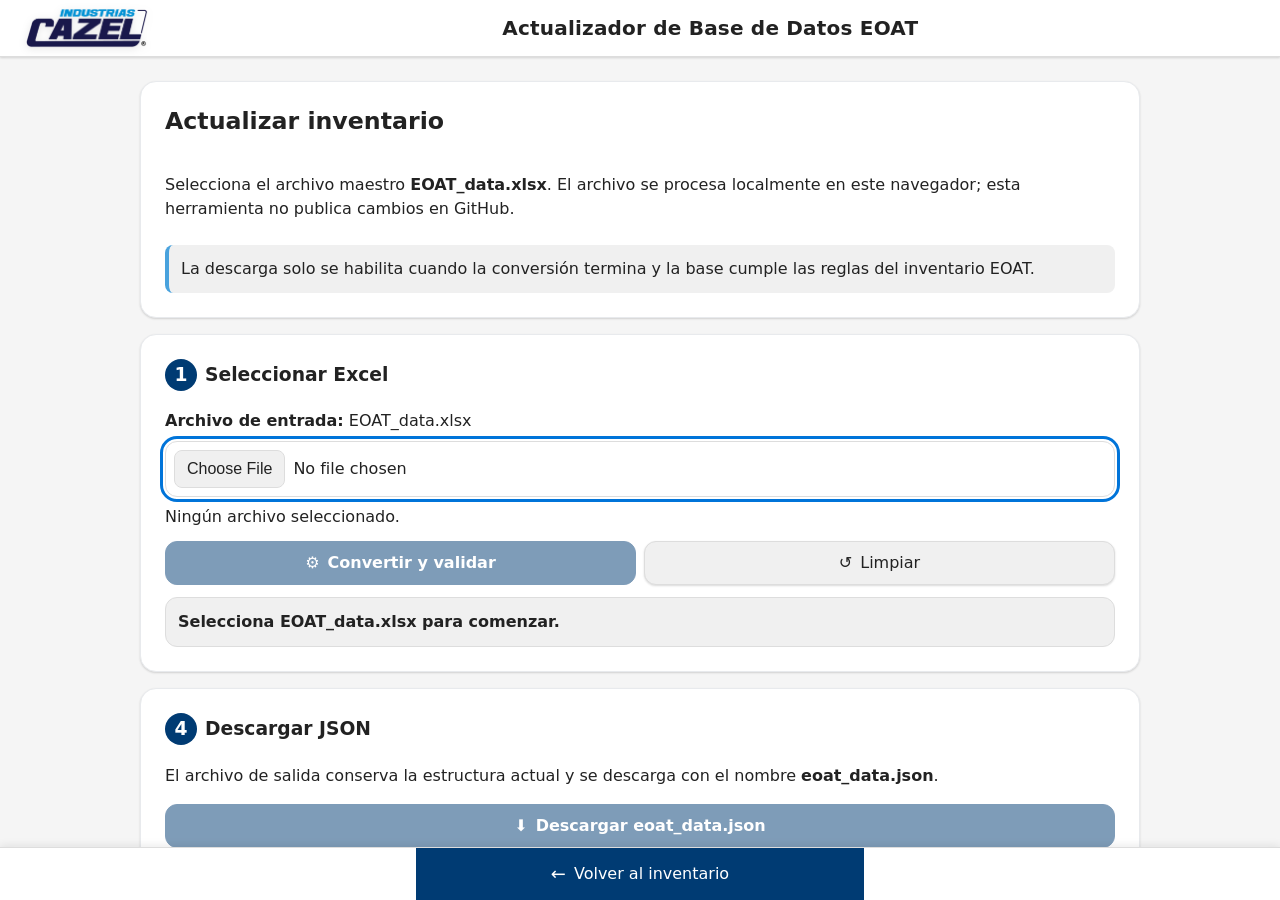
==== admin.html @ 73a30abc "Release 2.0 - actualizacion de inventario EOAT" ====
<!doctype html>
<html lang="es-MX">
  <head>
    <meta charset="UTF-8" />
    <meta
      name="viewport"
      content="width=device-width, initial-scale=1, viewport-fit=cover, interactive-widget=resizes-content"
    />
    <meta
      name="description"
      content="Actualizador local de la base de datos del inventario EOAT de Industrias Cazel"
    />
    <title>Actualizar Base EOAT | Cazel</title>
    <link rel="stylesheet" href="./styles.css" />
    <link rel="stylesheet" href="./admin.css" />
    <link rel="icon" href="./assets/MainIcon.ico" type="image/x-icon" />
    <meta name="color-scheme" content="light dark" />
  </head>
  <body>
    <header class="site-header">
      <div id="cazel-logo-wrapper">
        <img
          id="cazel-logo"
          class="logo"
          src="./assets/LogoCazel.webp"
          alt="Logo Industrias Cazel"
          loading="eager"
        />
      </div>
      <h1 class="site-title">Actualizador de Base de Datos EOAT</h1>
    </header>

    <main id="admin-content" class="main-content" tabindex="-1">
      <noscript class="no-js-warning">
        <div role="alert">
          Esta herramienta requiere JavaScript para leer el Excel y generar el JSON.
        </div>
      </noscript>

      <section class="screen admin-screen" aria-labelledby="admin-title">
        <div class="admin-card admin-intro">
          <h2 id="admin-title">Actualizar inventario</h2>
          <p>
            Selecciona el archivo maestro <strong>EOAT_data.xlsx</strong>. El archivo se procesa
            localmente en este navegador; esta herramienta no publica cambios en GitHub.
          </p>
          <p class="admin-note">
            La descarga solo se habilita cuando la conversión termina y la base cumple las
            reglas del inventario EOAT.
          </p>
        </div>

        <section class="admin-card" aria-labelledby="select-title">
          <h3 id="select-title"><span class="admin-step-label">1</span>Seleccionar Excel</h3>
          <div class="file-picker">
            <label for="excel-file"><strong>Archivo de entrada:</strong> EOAT_data.xlsx</label>
            <input
              id="excel-file"
              type="file"
              accept=".xlsx,application/vnd.openxmlformats-officedocument.spreadsheetml.sheet"
            />
            <span id="file-summary">Ningún archivo seleccionado.</span>
          </div>
          <div class="admin-actions">
            <button id="convert-btn" type="button" class="btn btn--primary" disabled>
              <span aria-hidden="true">⚙️</span>
              <span><strong>Convertir y validar</strong></span>
            </button>
            <button id="reset-btn" type="button" class="btn btn--secondary">
              <span aria-hidden="true">↺</span>
              <span>Limpiar</span>
            </button>
          </div>
          <div
            id="admin-status"
            class="admin-status"
            role="status"
            aria-live="polite"
            aria-atomic="true"
          >
            Selecciona EOAT_data.xlsx para comenzar.
          </div>
        </section>

        <section id="validation-card" class="admin-card hidden" aria-labelledby="validation-title">
          <h3 id="validation-title"><span class="admin-step-label">2</span>Validación</h3>
          <div id="validation-summary"></div>
          <details id="validation-details" class="admin-details hidden">
            <summary>Ver incidencias</summary>
            <ul id="validation-list" class="validation-list"></ul>
          </details>
        </section>

        <section id="comparison-card" class="admin-card hidden" aria-labelledby="comparison-title">
          <h3 id="comparison-title"><span class="admin-step-label">3</span>Comparación con la base actual</h3>
          <p id="comparison-note"></p>
          <div class="admin-grid" aria-label="Resumen de cambios">
            <div class="admin-metric admin-metric--new">
              <strong id="metric-new">0</strong>
              <span>Nuevos</span>
            </div>
            <div class="admin-metric admin-metric--modified">
              <strong id="metric-modified">0</strong>
              <span>Modificados</span>
            </div>
            <div class="admin-metric admin-metric--removed">
              <strong id="metric-removed">0</strong>
              <span>Eliminados</span>
            </div>
            <div class="admin-metric admin-metric--same">
              <strong id="metric-same">0</strong>
              <span>Sin cambios</span>
            </div>
          </div>
          <details id="changes-details" class="admin-details hidden">
            <summary>Ver detalle de cambios</summary>
            <div class="admin-table-wrap">
              <table class="admin-table">
                <thead>
                  <tr>
                    <th scope="col">Tipo</th>
                    <th scope="col">EOAT / espacio</th>
                    <th scope="col">Detalle</th>
                  </tr>
                </thead>
                <tbody id="changes-body"></tbody>
              </table>
            </div>
          </details>
        </section>

        <section id="download-card" class="admin-card" aria-labelledby="download-title">
          <h3 id="download-title"><span class="admin-step-label">4</span>Descargar JSON</h3>
          <p>
            El archivo de salida conserva la estructura actual y se descarga con el nombre
            <strong>eoat_data.json</strong>.
          </p>
          <div class="admin-actions">
            <button id="download-btn" type="button" class="btn btn--primary" disabled>
              <span aria-hidden="true">⬇️</span>
              <span><strong>Descargar eoat_data.json</strong></span>
            </button>
          </div>
          <p class="admin-download-note">
            Después de descargarlo, reemplaza manualmente <strong>data/eoat_data.json</strong>
            en tu copia local o en el repositorio de GitHub. Esta página no escribe en GitHub.
          </p>
        </section>
      </section>
    </main>

    <footer class="site-footer admin-footer">
      <nav class="navbar" aria-label="Navegación administrativa">
        <a class="btn btn--primary" href="./index.html">
          <span class="icon nav-icon" aria-hidden="true">←</span>
          <span>Volver al inventario</span>
        </a>
      </nav>
    </footer>

    <script src="./assets/vendor/jszip.min.js"></script>
    <script src="./eoat-xlsx-reader.js"></script>
    <script src="./eoat-converter.js"></script>
    <script src="./eoat-validator.js"></script>
    <script src="./admin.js" defer></script>
  </body>
</html>
---- styles.css ----
/*
Proyecto: Sistema de Inventario Digital EOAT
Autor:
    Ing. José Antonio Guzmán Trujillo
    Becario de Procesos | Industrias Cazel
    tecnicosprocesos@cazel.mx
    2026
*/

/* VARIABLES DE DISENO */

:root {
  /* Type scale */

  --fs-200: 0.75rem;
  --fs-300: 0.875rem;
  --fs-400: 1rem;
  --fs-500: 1.125rem;
  --fs-600: 1.25rem;
  --fs-700: 1.5rem;
  --fs-800: 2rem;
  --fs-900: 2.5rem;

  /* Spacing scale */

  --space-1: 4px;
  --space-2: 8px;
  --space-3: 12px;
  --space-4: 16px;
  --space-5: 20px;
  --space-6: 24px;
  --space-8: 32px;
  --space-10: 40px;
  --space-12: 48px;
  --space-16: 64px;

  /* Radii */

  --radius-sm: 8px;
  --radius: 12px;
  --radius-lg: 16px;
  --radius-xl: 20px;

  /* Shadows */

  --shadow-sm: 0 1px 3px rgba(0, 0, 0, 0.05), 0 1px 2px rgba(0, 0, 0, 0.1);

  --shadow: 0 4px 6px rgba(0, 0, 0, 0.05), 0 10px 15px rgba(0, 0, 0, 0.1);

  --shadow-lg: 0 10px 25px rgba(0, 0, 0, 0.1), 0 20px 40px rgba(0, 0, 0, 0.06);

  --shadow-xl: 0 25px 50px rgba(0, 0, 0, 0.15);

  /* Borders */

  --border-0: 0.5px solid var(--color-border);
  --border-1: 1px solid var(--color-border);
  --border-2: 2px solid var(--color-border);
  --border-3: 3px solid var(--color-border);

  /* Colors */

  --color-primary: #003b73;
  --color-primary-light: #0059b3;
  --color-primary-dark: #00264d;

  --color-accent: #0074d9;
  --color-accent-light: #3399ff;
  --color-accent-dark: #1976d2;

  --color-bg: #f5f5f5;
  --color-surface: #ffffff;
  --color-surface-muted: #f0f0f0;
  --color-surface-hover: #e8eaed;

  --color-text: #222222;
  --color-text-muted: #666666;
  --color-text-inverse: #ffffff;

  --color-border: #dddddd;
  --color-border-light: #e8eaed;

  --color-success: #2ecc71;
  --color-warning: #f39c12;
  --color-danger: #c0392b;
  --color-info: #49a2dd;

  /* Transitions */
  --transition-fast: 150ms cubic-bezier(0.4, 0, 0.2, 1);
  --transition-base: 250ms cubic-bezier(0.4, 0, 0.2, 1);
  --transition-slow: 350ms cubic-bezier(0.4, 0, 0.2, 1);

  /* Layout: no depende de una altura estimada del footer. */
  --content-max-width: 1000px;
  --page-padding: clamp(12px, 2.5vw, 24px);
}


/* =================================================
   1. BASE Y ESTRUCTURA DE LA APLICACION
   ================================================= */

*,
*::before,
*::after {
  box-sizing: border-box;
}

html {
  height: 100%;
  overflow: hidden;
  -webkit-text-size-adjust: 100%;
  text-size-adjust: 100%;
}

body {
  margin: 0;
  width: 100%;
  min-width: 0;
  height: 100vh;
  height: var(--app-height, 100dvh);
  display: grid;
  grid-template-columns: minmax(0, 1fr);
  grid-template-rows: auto minmax(0, 1fr) auto;
  overflow: hidden;
  font-family: "Inter", system-ui, -apple-system, "Segoe UI", Roboto, Arial, sans-serif;
  line-height: 1.5;
  background: var(--color-bg);
  color: var(--color-text);
  -webkit-font-smoothing: antialiased;
  -moz-osx-font-smoothing: grayscale;
}

button,
input,
select,
textarea {
  font: inherit;
  color: inherit;
}

button {
  cursor: pointer;
}

img {
  display: block;
  max-width: 100%;
  height: auto;
}

/* Header y footer son filas propias: solo main tiene scroll vertical. */
.site-header {
  display: flex;
  align-items: center;
  gap: clamp(8px, 2vw, 16px);
  min-width: 0;
  padding: var(--space-2) var(--page-padding);
  padding-top: calc(var(--space-2) + env(safe-area-inset-top, 0px));
  padding-right: max(var(--page-padding), env(safe-area-inset-right, 0px));
  padding-left: max(var(--page-padding), env(safe-area-inset-left, 0px));
  background: var(--color-surface);
  border-bottom: var(--border-1);
  box-shadow: var(--shadow-sm);
  position: relative;
  z-index: 10;
}

.site-title {
  flex: 1;
  min-width: 0;
  margin: 0;
  font-size: clamp(1rem, 0.75rem + 1vw, 1.25rem);
  line-height: 1.3;
  text-align: center;
  letter-spacing: 0.2px;
  overflow-wrap: anywhere;
}

#cazel-logo-wrapper {
  flex: 0 0 auto;
  display: flex;
  align-items: center;
  justify-content: center;
  max-width: 28%;
}

.logo {
  width: auto;
  max-height: 40px;
  object-fit: contain;
  filter: drop-shadow(0 2px 4px rgba(0, 0, 0, 0.1));
}

.main-content {
  min-height: 0;
  min-width: 0;
  width: 100%;
  overflow-y: auto;
  overflow-x: hidden;
  overscroll-behavior-y: contain;
  -webkit-overflow-scrolling: touch;
  padding: var(--page-padding);
  padding-right: max(var(--page-padding), env(safe-area-inset-right, 0px));
  padding-left: max(var(--page-padding), env(safe-area-inset-left, 0px));
  scroll-padding-block: var(--space-4);
}

.screen {
  display: block;
  width: 100%;
  max-width: var(--content-max-width);
  min-width: 0;
  margin-inline: auto;
  animation: screenIn var(--transition-fast);
}

.screen h2 {
  margin: 0 0 var(--space-3);
  font-size: clamp(1.125rem, 1rem + 0.6vw, 1.5rem);
  line-height: 1.3;
}

@keyframes screenIn {
  from { opacity: 0; }
  to { opacity: 1; }
}

/* =================================================
   2. CONTROLES Y BOTONES
   ================================================= */

.controls-container {
  display: flex;
  flex-wrap: wrap;
  align-items: center;
  gap: var(--space-2);
  margin-bottom: var(--space-3);
}

.controls-container > label {
  flex: 1 0 100%;
  font-size: var(--fs-300);
  font-weight: 600;
}

#eoat-search {
  flex: 1 1 10rem;
  width: 100%;
  min-width: 0;
  min-height: 44px;
  padding: var(--space-2) var(--space-3);
  /* 1rem tambien evita el zoom automatico habitual al enfocar en iOS. */
  font-size: var(--fs-400);
  border-radius: var(--radius);
  border: var(--border-1);
  background: var(--color-surface);
  transition: border-color var(--transition-fast), box-shadow var(--transition-fast);
}

#eoat-search:focus {
  border-color: var(--color-accent);
  box-shadow: 0 0 0 3px rgba(33, 150, 243, 0.15);
}

#eoat-search::placeholder,
#inbox-form input::placeholder,
#inbox-form textarea::placeholder {
  color: var(--color-text-muted);
  opacity: 1;
}

.btn {
  display: inline-flex;
  align-items: center;
  justify-content: center;
  gap: var(--space-2);
  min-height: 44px;
  min-width: 0;
  padding: var(--space-2) var(--space-3);
  border: 1px solid transparent;
  border-radius: var(--radius);
  font-size: var(--fs-400);
  line-height: 1.3;
  text-align: center;
  touch-action: manipulation;
  transition: background-color var(--transition-fast), border-color var(--transition-fast);
}

#print-btn {
  flex: 0 0 auto;
}

.btn--primary {
  background: var(--color-primary);
  color: var(--color-text-inverse);
}

.btn--secondary {
  background: var(--color-surface-muted);
  color: var(--color-text);
  border: var(--border-1);
  box-shadow: var(--shadow-sm);
}

.btn:disabled {
  opacity: 0.5;
  cursor: not-allowed;
}

:where(button, input, select, textarea, summary, a, [tabindex]):focus-visible {
  outline: 3px solid var(--color-accent);
  outline-offset: 2px;
}

.info-btn {
  display: inline-flex;
  align-items: center;
  justify-content: center;
  min-width: 40px;
  min-height: 40px;
  padding: var(--space-1);
  border: 0;
  border-radius: var(--radius-sm);
  background: linear-gradient(135deg, var(--color-info), var(--color-accent));
  color: var(--color-text-inverse);
  box-shadow: var(--shadow-sm);
  touch-action: manipulation;
}

/* =================================================
   3. RESULTADOS: SIN LIMITES DE ALTURA CALCULADOS
   ================================================= */

#results-counter {
  display: block;
  margin-bottom: var(--space-3);
  font-weight: 700;
}

#results-counter:empty {
  margin: 0;
}

#results-table-container {
  width: 100%;
  min-width: 0;
  max-height: none;
  overflow-x: auto;
  /* Sin altura limitada: el scroll vertical permanece en main. */
  overscroll-behavior-x: contain;
  border: var(--border-1);
  border-radius: var(--radius);
}

#results-table {
  width: 100%;
  min-width: 20rem;
  border-collapse: collapse;
  background: var(--color-surface);
  font-size: var(--fs-300);
}

#results-table th,
#results-table td {
  border: var(--border-1);
  padding: 6px;
  text-align: center;
  vertical-align: middle;
}

#results-table th {
  background: var(--color-surface-muted);
  text-transform: uppercase;
  line-height: 1.3;
}

#results-table td:first-child {
  font-weight: 600;
}

#results-table td:first-child,
#results-table td:nth-child(2),
#results-table td:nth-child(3) {
  white-space: nowrap;
}

#results-table td:last-child {
  width: 1%;
}

#results-table tbody tr:nth-child(even) {
  background: var(--color-surface-muted);
}

.nave-1 {
  background: rgba(192, 57, 43, 0.15);
  color: #b43126;
  font-weight: 700;
}

.nave-2 {
  background: rgba(41, 128, 185, 0.15);
  color: #216997;
  font-weight: 700;
}

.nave-3 {
  background: rgba(39, 174, 96, 0.15);
  color: #18743f;
  font-weight: 700;
}

.no-bg {
  background: none !important;
  padding: 0 !important;
  border: 0 !important;
  box-shadow: none !important;
}

/* =================================================
   4. BUZON, MAPAS Y AYUDA
   ================================================= */

#inbox-form-container,
#map-container,
#help-screen {
  min-width: 0;
  padding: clamp(12px, 2.5vw, 24px);
  background: var(--color-surface);
  border-radius: var(--radius-lg);
  border: 1px solid var(--color-border-light);
  box-shadow: var(--shadow-sm);
}

#inbox-form {
  display: flex;
  flex-direction: column;
  gap: var(--space-2);
}

#inbox-form label:not(:first-child) {
  margin-top: var(--space-2);
}

#inbox-form input,
#inbox-form textarea,
#inbox-form select {
  width: 100%;
  min-width: 0;
  min-height: 44px;
  padding: var(--space-3);
  border-radius: var(--radius);
  border: var(--border-1);
  font-size: var(--fs-400);
  color: var(--color-text);
  background: var(--color-surface);
}

#inbox-form textarea {
  resize: vertical;
  min-height: 8rem;
  max-width: 100%;
}

#inbox-form :is(input, textarea, select):focus {
  border-color: var(--color-accent);
}

#inbox-form button[type="submit"] {
  align-self: flex-start;
  margin-top: var(--space-2);
}

#map-container {
  display: grid;
  grid-template-columns: minmax(0, 1fr);
  gap: var(--space-6);
  text-align: center;
}

.map-figure {
  margin: 0;
  min-width: 0;
}

#map-image-N1,
#map-image-N23 {
  width: 100%;
  height: auto;
  margin-bottom: var(--space-2);
}

figcaption {
  font-size: var(--fs-300);
  overflow-wrap: anywhere;
}

details {
  margin-bottom: var(--space-3);
  padding: var(--space-3);
  border: 1px solid var(--color-border-light);
  border-radius: var(--radius);
  background: var(--color-surface-muted);
}

details[open] {
  background: var(--color-surface);
  border-color: var(--color-accent);
}

summary {
  cursor: pointer;
  font-weight: 700;
  overflow-wrap: anywhere;
}

#help-screen p,
#help-screen li,
#inbox-screen > p {
  overflow-wrap: anywhere;
}

#help-screen ul {
  padding-inline-start: var(--space-6);
}

#help-screen > p:last-of-type {
  padding-top: var(--space-3);
  border-top: var(--border-1);
}

#help-screen a {
  color: var(--color-accent-dark);
  text-underline-offset: 3px;
  font-weight: 600;
}

/* =================================================
   5. FICHA: FUERA DEL CONTENEDOR CON SCROLL
   ================================================= */

.popup {
  position: fixed;
  inset: 0;
  height: 100vh;
  height: var(--app-height, 100dvh);
  display: flex;
  align-items: center;
  justify-content: center;
  min-height: 0;
  padding: var(--space-3);
  padding-top: max(var(--space-3), env(safe-area-inset-top, 0px));
  padding-right: max(var(--space-3), env(safe-area-inset-right, 0px));
  padding-bottom: max(var(--space-3), env(safe-area-inset-bottom, 0px));
  padding-left: max(var(--space-3), env(safe-area-inset-left, 0px));
  overflow: hidden;
  overscroll-behavior: contain;
  background: rgba(0, 0, 0, 0.55);
  z-index: 1000;
}

.popup-panel {
  display: flex;
  flex-direction: column;
  min-height: 0;
  width: 100%;
  max-width: 440px;
  max-height: 100%;
  overflow: hidden;
  background: var(--color-surface);
  border: 1px solid var(--color-border-light);
  border-radius: var(--radius-lg);
  box-shadow: var(--shadow-xl);
  animation: screenIn var(--transition-fast);
}

#popup-content {
  min-height: 0;
  overflow-y: auto;
  overscroll-behavior: contain;
  padding: clamp(12px, 3vw, 24px);
  text-align: center;
  overflow-wrap: anywhere;
}

#popup-content h3 {
  margin: 0 0 var(--space-3);
  padding-bottom: var(--space-3);
  border-bottom: 3px solid var(--color-accent);
  font-size: var(--fs-700);
  color: var(--color-primary-dark);
}

.eoat-image {
  max-width: 100%;
  max-height: 200px;
  width: auto;
  height: auto;
  object-fit: contain;
  margin: var(--space-3) auto;
}

#close-popup-btn {
  flex: 0 0 auto;
  align-self: center;
  min-width: 140px;
  margin: var(--space-3);
}

/* =================================================
   6. NAVEGACION: SIEMPRE EN SU FILA, NUNCA SUPERPUESTA
   ================================================= */

.site-footer {
  position: relative;
  min-width: 0;
  width: 100%;
  padding-right: env(safe-area-inset-right, 0px);
  padding-bottom: env(safe-area-inset-bottom, 0px);
  padding-left: env(safe-area-inset-left, 0px);
  background: var(--color-surface);
  border-top: var(--border-1);
  box-shadow: 0 -2px 8px rgba(0, 0, 0, 0.08);
  z-index: 20;
}

.navbar {
  display: grid;
  grid-template-columns: repeat(4, minmax(0, 1fr));
  width: 100%;
  max-width: var(--content-max-width);
  margin-inline: auto;
}

.navbar .btn {
  flex-direction: column;
  gap: 2px;
  min-width: 0;
  min-height: 52px;
  padding: 6px 4px;
  border: 0;
  border-radius: 0;
  font-size: 0.8125rem;
  line-height: 1.3;
}

.navbar .btn span {
  max-width: 100%;
  white-space: normal;
  overflow-wrap: anywhere;
}

.navbar .nav-icon {
  font-size: 1.125rem;
  line-height: 1.2;
}

.navbar .btn.active {
  background: var(--color-accent);
  color: var(--color-text-inverse);
  box-shadow: inset 0 -3px 0 var(--color-primary-dark);
  font-weight: 700;
}

.navbar .btn:focus-visible {
  outline: 3px solid var(--color-text-inverse);
  outline-offset: -4px;
}

.no-js-warning > div {
  max-width: var(--content-max-width);
  padding: var(--space-3);
  margin: 0 auto var(--space-3);
  border: 2px solid var(--color-danger);
  background: var(--color-surface);
}

/* =================================================
   7. AJUSTES PROGRESIVOS, SIN MAX-WIDTH SUPERPUESTOS
   ================================================= */

@media (min-width: 40rem) {
  .controls-container > label {
    flex: 0 0 auto;
    font-size: var(--fs-400);
  }

  .navbar .btn {
    flex-direction: row;
    gap: var(--space-2);
    font-size: var(--fs-400);
  }
}

@media (min-width: 64rem) {
  #results-table {
    font-size: var(--fs-400);
  }

  #results-table th,
  #results-table td {
    padding: var(--space-2);
  }
}

/* Ventanas bajas: conservar espacio util sin ocultar controles. */
@media (max-height: 30rem) {
  .site-header {
    padding-top: max(var(--space-1), env(safe-area-inset-top, 0px));
    padding-bottom: var(--space-1);
  }

  .logo {
    max-height: 32px;
  }

  .main-content {
    padding-top: var(--space-2);
    padding-bottom: var(--space-2);
  }

  .screen h2 {
    margin-bottom: var(--space-2);
    font-size: var(--fs-500);
  }

  .navbar .btn {
    flex-direction: row;
    gap: var(--space-1);
    min-height: 44px;
  }
}

@media (hover: hover) and (pointer: fine) {
  .btn--primary:not(:disabled):hover {
    background: var(--color-primary-light);
  }

  .btn--secondary:not(:disabled):hover {
    background: var(--color-surface-hover);
    border-color: var(--color-accent);
  }

  .navbar .btn.active:hover {
    background: var(--color-accent-light);
  }

  #results-table tbody tr:hover {
    background: rgba(0, 116, 217, 0.1);
  }
}

/* =================================================
   8. TEMA OSCURO Y MOVIMIENTO REDUCIDO
   ================================================= */

@media (prefers-color-scheme: dark) {
  :root {
    --color-primary-light: #42a5f5;
    --color-primary-dark: #5b9cff;
    --color-accent: #2196f3;
    --color-accent-light: #64b5f6;
    --color-accent-dark: #72b3ff;
    --color-bg: #121212;
    --color-surface: #1e1e1e;
    --color-surface-muted: #2a2a2a;
    --color-surface-hover: #2d333d;
    --color-text: #f5f5f5;
    --color-text-muted: #b5b5b5;
    --color-border: #444444;
    --color-border-light: #363d47;
    --color-success: #34a853;
    --color-warning: #fbbc04;
    --color-danger: #ea4335;
    --color-info: #4285f4;
  }

  .nave-1 {
    background: rgba(231, 76, 60, 0.2);
    color: #ff9e95;
  }

  .nave-2 {
    background: rgba(52, 152, 219, 0.2);
    color: #88c8ff;
  }

  .nave-3 {
    background: rgba(46, 204, 113, 0.2);
    color: #79dda2;
  }

  #cazel-logo-wrapper {
    filter: invert(1) grayscale(100%) brightness(150%);
  }
}

@media (prefers-reduced-motion: reduce) {
  *,
  *::before,
  *::after {
    animation: none !important;
    transition: none !important;
    scroll-behavior: auto !important;
  }
}

/* El JS conserva su contrato: ocultar/mostrar mediante classList. */
.hidden,
.popup.hidden,
.screen.hidden {
  display: none !important;
}

/* =================================================
   9. COMPATIBILIDAD CON print.css EXISTENTE
   Deshacer el app shell para que no recorte las paginas impresas.
   ================================================= */

@media print {
  html,
  body {
    display: block !important;
    width: auto !important;
    height: auto !important;
    min-height: 0 !important;
    max-height: none !important;
    overflow: visible !important;
  }

  .main-content,
  .screen,
  #results-table-container {
    width: 100% !important;
    min-width: 0 !important;
    max-width: none !important;
    height: auto !important;
    min-height: 0 !important;
    max-height: none !important;
    overflow: visible !important;
    margin: 0 !important;
  }

  .main-content {
    padding: 0 !important;
  }

  .site-header {
    position: static !important;
    padding: 0 0 12px !important;
  }

  .site-footer,
  .popup {
    display: none !important;
  }

  #results-table {
    min-width: 0 !important;
  }
}
---- admin.css ----
/* Estilos exclusivos de admin.html. Reutiliza variables y componentes de styles.css. */

.admin-screen {
  display: grid;
  gap: var(--space-4);
}

.admin-screen h2,
.admin-screen h3,
.admin-screen p {
  overflow-wrap: anywhere;
}

.admin-card {
  min-width: 0;
  padding: clamp(14px, 3vw, 24px);
  border: 1px solid var(--color-border-light);
  border-radius: var(--radius-lg);
  background: var(--color-surface);
  box-shadow: var(--shadow-sm);
}

.admin-card > :first-child {
  margin-top: 0;
}

.admin-card > :last-child {
  margin-bottom: 0;
}

.admin-intro {
  display: grid;
  gap: var(--space-2);
}

.admin-note {
  margin: 0;
  padding: var(--space-3);
  border-left: 4px solid var(--color-info);
  border-radius: var(--radius-sm);
  background: var(--color-surface-muted);
}

.admin-step-label {
  display: inline-flex;
  align-items: center;
  justify-content: center;
  min-width: 2rem;
  min-height: 2rem;
  margin-right: var(--space-2);
  border-radius: 999px;
  background: var(--color-primary);
  color: var(--color-text-inverse);
  font-weight: 700;
}

.file-picker {
  display: grid;
  gap: var(--space-2);
}

.file-picker input[type="file"] {
  width: 100%;
  min-height: 44px;
  padding: var(--space-2);
  border: var(--border-1);
  border-radius: var(--radius);
  background: var(--color-surface);
}

.file-picker input[type="file"]::file-selector-button {
  min-height: 38px;
  margin-right: var(--space-2);
  padding: var(--space-2) var(--space-3);
  border: 1px solid var(--color-border);
  border-radius: var(--radius-sm);
  background: var(--color-surface-muted);
  color: var(--color-text);
  cursor: pointer;
}

.admin-actions {
  display: flex;
  flex-wrap: wrap;
  gap: var(--space-2);
  margin-top: var(--space-3);
}

.admin-actions .btn {
  flex: 1 1 14rem;
}

.admin-actions .btn--primary {
  border-color: var(--color-primary);
}

.admin-status {
  margin-top: var(--space-3);
  padding: var(--space-3);
  border: var(--border-1);
  border-radius: var(--radius);
  background: var(--color-surface-muted);
  font-weight: 600;
}

.admin-status[data-state="success"] {
  border-color: var(--color-success);
}

.admin-status[data-state="warning"] {
  border-color: var(--color-warning);
}

.admin-status[data-state="error"] {
  border-color: var(--color-danger);
}

.admin-status[data-state="working"] {
  border-color: var(--color-info);
}

.admin-grid {
  display: grid;
  grid-template-columns: repeat(2, minmax(0, 1fr));
  gap: var(--space-2);
  margin-top: var(--space-3);
}

.admin-metric {
  min-width: 0;
  padding: var(--space-3);
  border: var(--border-1);
  border-radius: var(--radius);
  background: var(--color-surface-muted);
  text-align: center;
}

.admin-metric strong {
  display: block;
  font-size: clamp(1.25rem, 4vw, 1.75rem);
  line-height: 1.1;
}

.admin-metric span {
  display: block;
  margin-top: var(--space-1);
  font-size: var(--fs-300);
  color: var(--color-text-muted);
}

.admin-metric--new strong { color: var(--color-success); }
.admin-metric--modified strong { color: var(--color-warning); }
.admin-metric--removed strong { color: var(--color-danger); }
.admin-metric--same strong { color: var(--color-info); }

.admin-details {
  margin-top: var(--space-3);
}

.admin-details ul {
  margin-bottom: 0;
  padding-inline-start: var(--space-6);
}

.admin-details li {
  margin-bottom: var(--space-2);
  overflow-wrap: anywhere;
}

.validation-list {
  max-height: 18rem;
  overflow: auto;
  padding-right: var(--space-2);
}

.validation-list .error-item {
  color: var(--color-danger);
}

.validation-list .warning-item {
  color: var(--color-warning);
}

.admin-table-wrap {
  width: 100%;
  overflow-x: auto;
  border: var(--border-1);
  border-radius: var(--radius);
}

.admin-table {
  width: 100%;
  min-width: 40rem;
  border-collapse: collapse;
  background: var(--color-surface);
}

.admin-table th,
.admin-table td {
  padding: var(--space-2);
  border-bottom: var(--border-1);
  text-align: left;
  vertical-align: top;
  overflow-wrap: anywhere;
}

.admin-table th {
  background: var(--color-surface-muted);
}

.admin-table tr:last-child td {
  border-bottom: 0;
}

.admin-footer .navbar {
  grid-template-columns: minmax(0, 1fr);
  max-width: 28rem;
}

.admin-footer .navbar .btn {
  text-decoration: none;
}

.admin-download-note {
  margin-top: var(--space-3);
  font-size: var(--fs-300);
  color: var(--color-text-muted);
}

@media (min-width: 40rem) {
  .admin-grid {
    grid-template-columns: repeat(4, minmax(0, 1fr));
  }
}
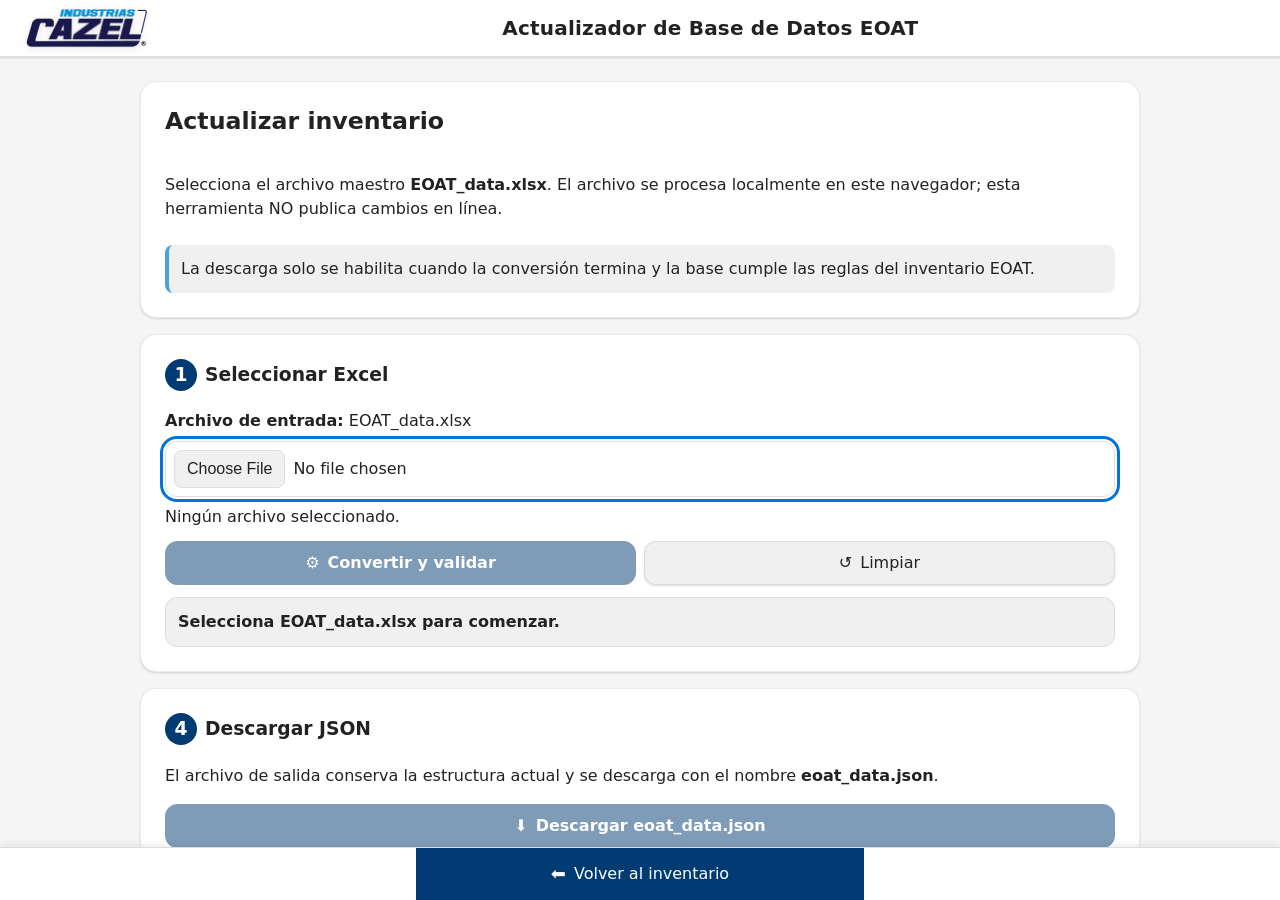
==== commit df8d8f37: "Update text and icon in admin.html" ====
--- a/admin.html
+++ b/admin.html
@@ -42,7 +42,7 @@
           <h2 id="admin-title">Actualizar inventario</h2>
           <p>
             Selecciona el archivo maestro <strong>EOAT_data.xlsx</strong>. El archivo se procesa
-            localmente en este navegador; esta herramienta no publica cambios en GitHub.
+            localmente en este navegador; esta herramienta NO publica cambios en línea.
           </p>
           <p class="admin-note">
             La descarga solo se habilita cuando la conversión termina y la base cumple las
@@ -152,7 +152,7 @@
     <footer class="site-footer admin-footer">
       <nav class="navbar" aria-label="Navegación administrativa">
         <a class="btn btn--primary" href="./index.html">
-          <span class="icon nav-icon" aria-hidden="true">←</span>
+          <span class="icon nav-icon" aria-hidden="true">⬅️</span>
           <span>Volver al inventario</span>
         </a>
       </nav>
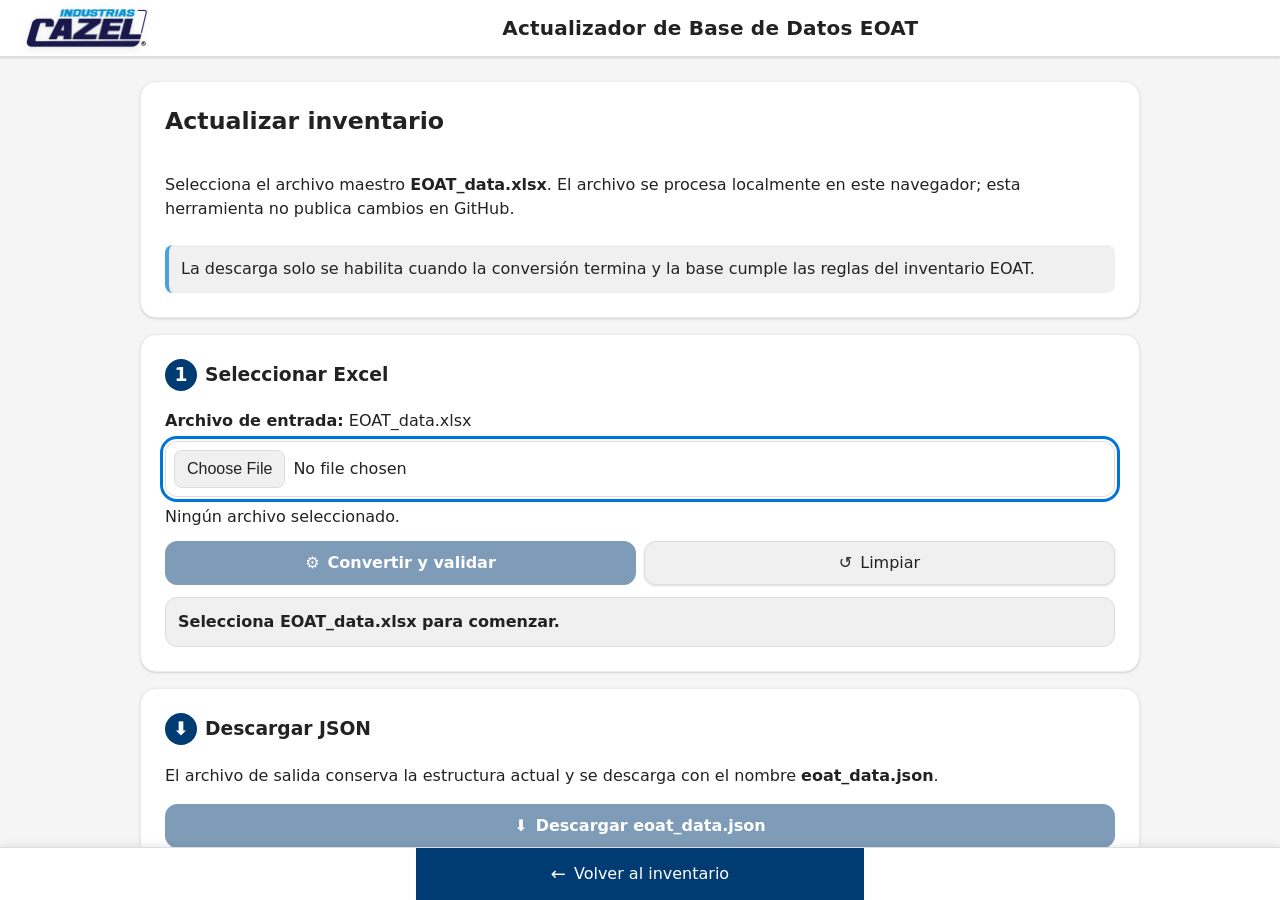
==== commit 10ce57c8: "Add files via upload" ====
--- a/admin.html
+++ b/admin.html
@@ -42,7 +42,7 @@
           <h2 id="admin-title">Actualizar inventario</h2>
           <p>
             Selecciona el archivo maestro <strong>EOAT_data.xlsx</strong>. El archivo se procesa
-            localmente en este navegador; esta herramienta NO publica cambios en línea.
+            localmente en este navegador; esta herramienta no publica cambios en GitHub.
           </p>
           <p class="admin-note">
             La descarga solo se habilita cuando la conversión termina y la base cumple las
@@ -130,7 +130,7 @@
         </section>
 
         <section id="download-card" class="admin-card" aria-labelledby="download-title">
-          <h3 id="download-title"><span class="admin-step-label">4</span>Descargar JSON</h3>
+          <h3 id="download-title"><span class="admin-step-label">⬇</span>Descargar JSON</h3>
           <p>
             El archivo de salida conserva la estructura actual y se descarga con el nombre
             <strong>eoat_data.json</strong>.
@@ -152,7 +152,7 @@
     <footer class="site-footer admin-footer">
       <nav class="navbar" aria-label="Navegación administrativa">
         <a class="btn btn--primary" href="./index.html">
-          <span class="icon nav-icon" aria-hidden="true">⬅️</span>
+          <span class="icon nav-icon" aria-hidden="true">←</span>
           <span>Volver al inventario</span>
         </a>
       </nav>
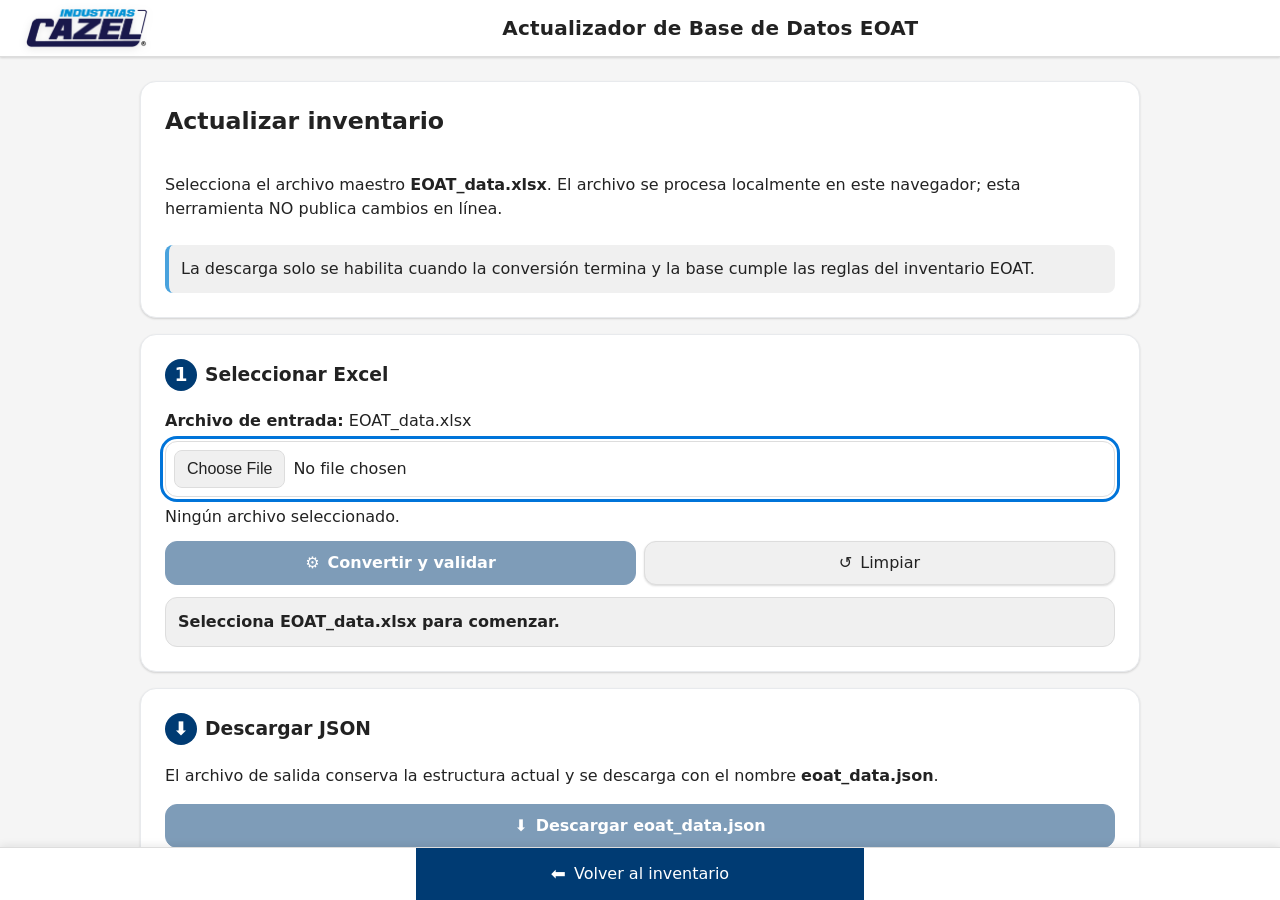
==== commit 4cba1129: "Add files via upload" ====
--- a/admin.html
+++ b/admin.html
@@ -42,7 +42,7 @@
           <h2 id="admin-title">Actualizar inventario</h2>
           <p>
             Selecciona el archivo maestro <strong>EOAT_data.xlsx</strong>. El archivo se procesa
-            localmente en este navegador; esta herramienta no publica cambios en GitHub.
+            localmente en este navegador; esta herramienta NO publica cambios en línea.
           </p>
           <p class="admin-note">
             La descarga solo se habilita cuando la conversión termina y la base cumple las
@@ -152,7 +152,7 @@
     <footer class="site-footer admin-footer">
       <nav class="navbar" aria-label="Navegación administrativa">
         <a class="btn btn--primary" href="./index.html">
-          <span class="icon nav-icon" aria-hidden="true">←</span>
+          <span class="icon nav-icon" aria-hidden="true">⬅️</span>
           <span>Volver al inventario</span>
         </a>
       </nav>
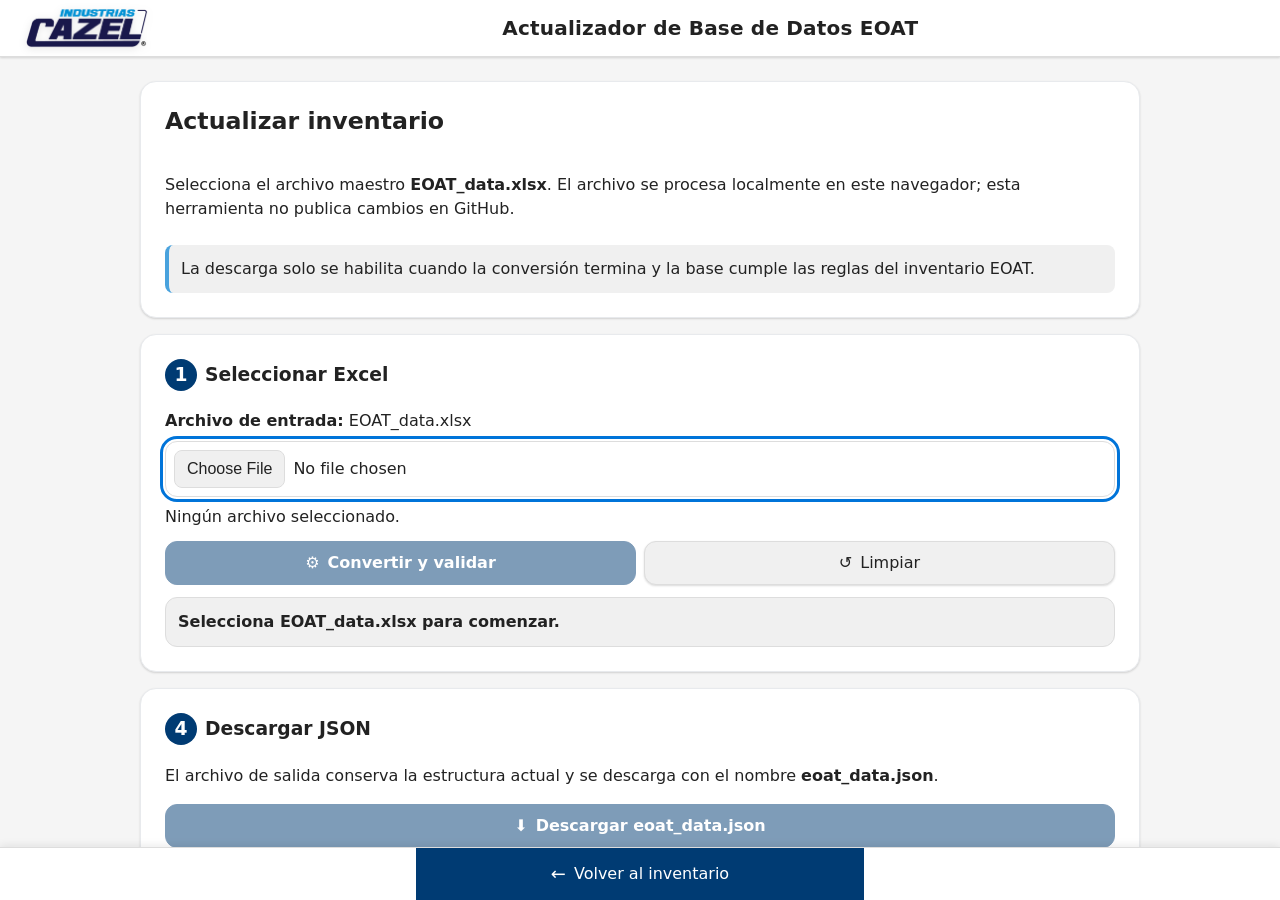
==== commit 2b104717: "Release 3.0 - mapas interactivos EOAT" ====
--- a/admin.html
+++ b/admin.html
@@ -42,7 +42,7 @@
           <h2 id="admin-title">Actualizar inventario</h2>
           <p>
             Selecciona el archivo maestro <strong>EOAT_data.xlsx</strong>. El archivo se procesa
-            localmente en este navegador; esta herramienta NO publica cambios en línea.
+            localmente en este navegador; esta herramienta no publica cambios en GitHub.
           </p>
           <p class="admin-note">
             La descarga solo se habilita cuando la conversión termina y la base cumple las
@@ -130,7 +130,7 @@
         </section>
 
         <section id="download-card" class="admin-card" aria-labelledby="download-title">
-          <h3 id="download-title"><span class="admin-step-label">⬇</span>Descargar JSON</h3>
+          <h3 id="download-title"><span class="admin-step-label">4</span>Descargar JSON</h3>
           <p>
             El archivo de salida conserva la estructura actual y se descarga con el nombre
             <strong>eoat_data.json</strong>.
@@ -152,7 +152,7 @@
     <footer class="site-footer admin-footer">
       <nav class="navbar" aria-label="Navegación administrativa">
         <a class="btn btn--primary" href="./index.html">
-          <span class="icon nav-icon" aria-hidden="true">⬅️</span>
+          <span class="icon nav-icon" aria-hidden="true">←</span>
           <span>Volver al inventario</span>
         </a>
       </nav>
